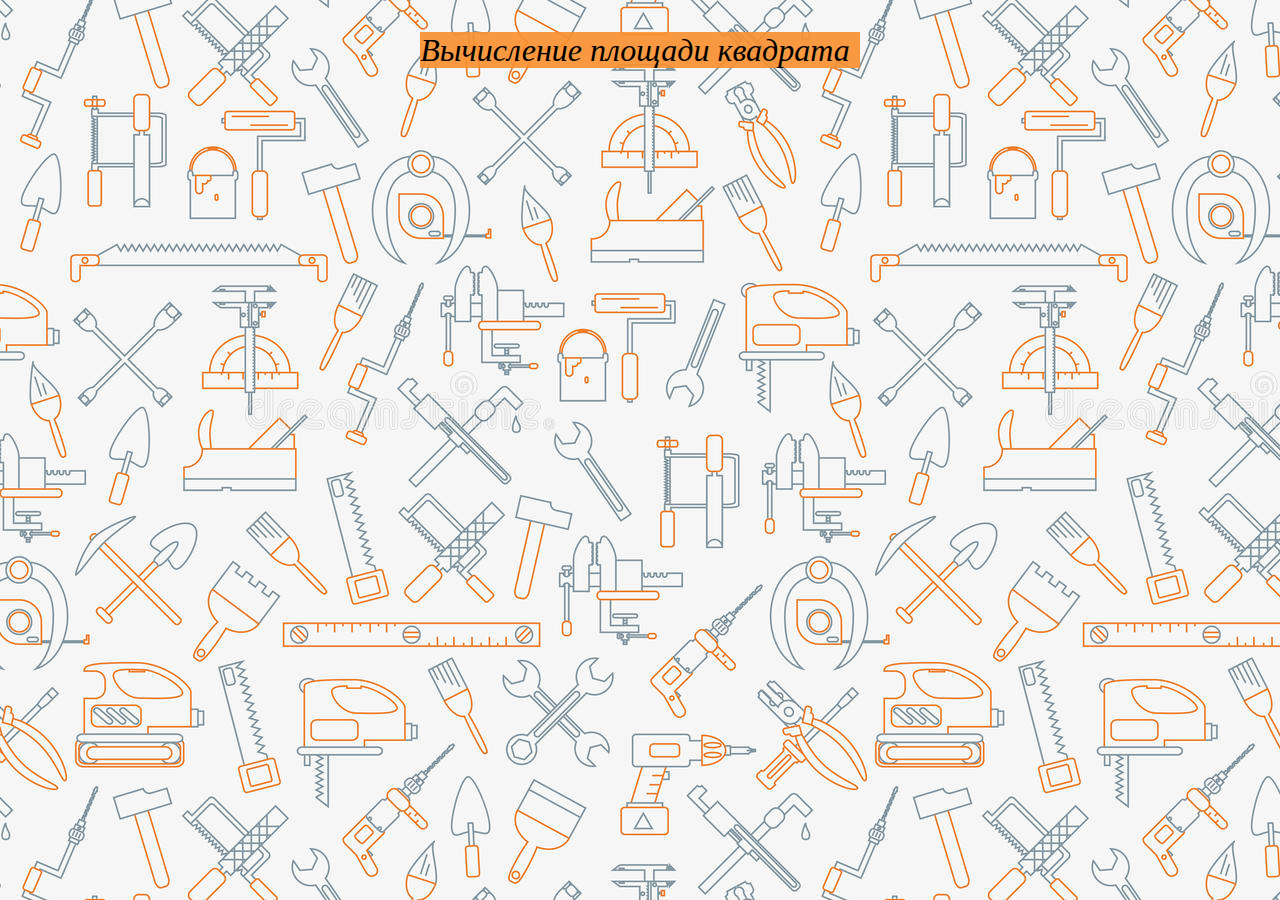
==== left-bottom.html @ f44362d3 "Create 4 frames" ====
<!DOCTYPE html>
<html lang="en">

<head>
    <meta charset="UTF-8">
    <meta name="viewport" content="width=device-width, initial-scale=1.0">
    <link rel="stylesheet" href="css/style.css" />
</head>

<body style="background: url(img/Фон.jpg)">
    <p class="title"><span>Вычисление площади квадрата</span></p>
</body>

</html>
---- css/style.css ----
.title span {
    /* display: inline; */
    background-color: rgba(248, 143, 45, 0.9);
    padding: 0 10px 0 0;
    color: black;
}

.title {
    text-align: center;
    font-style: italic;
    font-size: 32px;
}
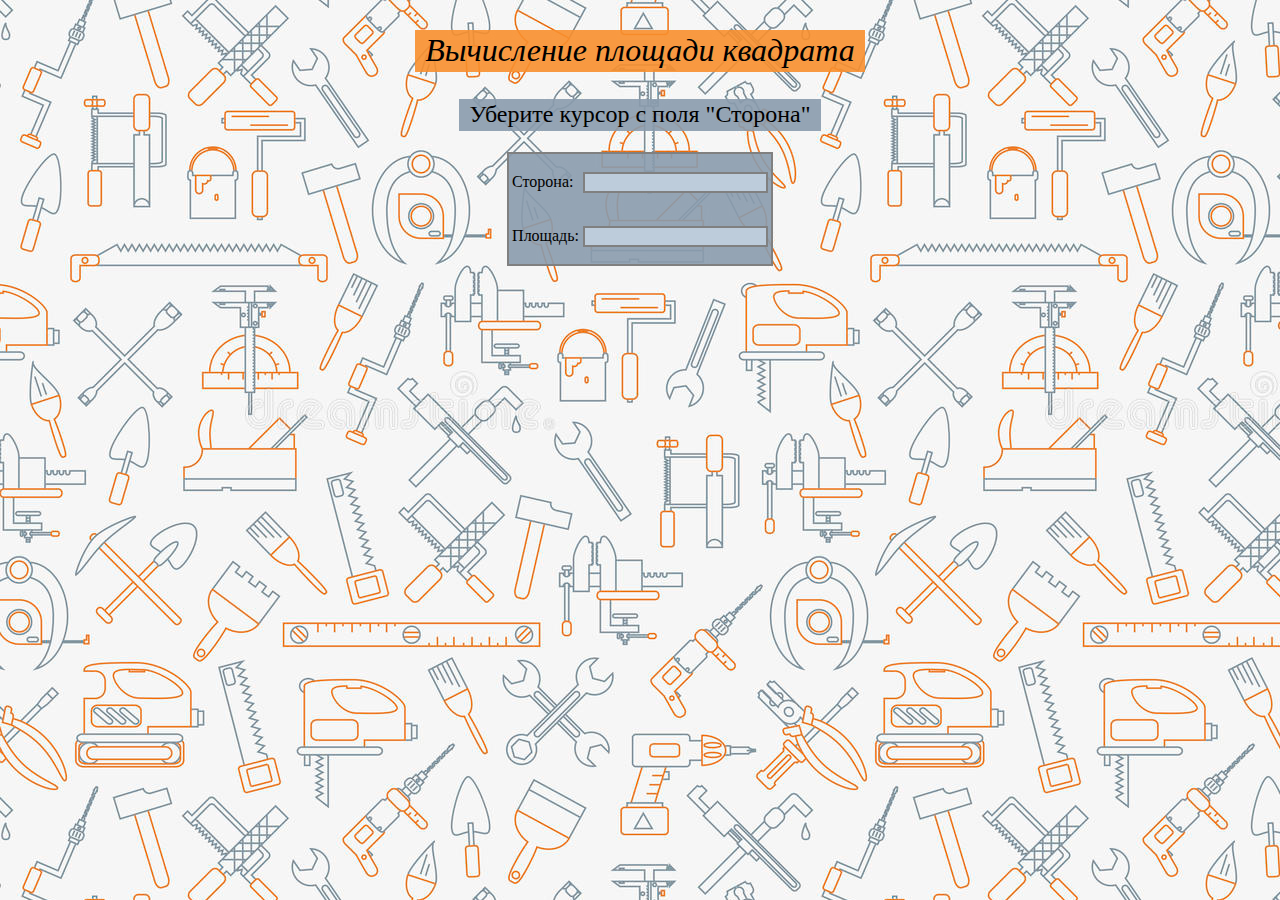
==== commit 34bdc381: "Add forms for calculating" ====
--- a/left-bottom.html
+++ b/left-bottom.html
@@ -9,6 +9,23 @@
 
 <body style="background: url(img/Фон.jpg)">
     <p class="title"><span>Вычисление площади квадрата</span></p>
+    <p class="word"><span>Уберите курсор с поля "Сторона"</span></p>
+    <form method=post>
+        <table>
+            <tr>
+                <td>
+                    <p>Сторона:</p>
+                </td>
+                <td><input name="Storona" type=textbox></td>
+            </tr>
+            <tr>
+                <td>
+                    <p>Площадь:</p>
+                </td>
+                <td><input name="Area" type=textbox></td>
+            </tr>
+        </table>
+    </form>
 </body>
 
 </html>--- a/css/style.css
+++ b/css/style.css
@@ -1,7 +1,7 @@
 .title span {
     /* display: inline; */
     background-color: rgba(248, 143, 45, 0.9);
-    padding: 0 10px 0 0;
+    padding: 2px 10px 4px 10px;
     color: black;
 }
 
@@ -9,4 +9,27 @@
     text-align: center;
     font-style: italic;
     font-size: 32px;
+}
+
+.word {
+    text-align: center;
+    font-size: 24px;
+}
+
+.word span {
+    background-color: rgba(138, 155, 173, 0.9);
+    padding: 2px 10px 4px 10px;
+}
+
+input[type="textbox"] {
+    border-color: grey;
+    background-color: rgb(189, 204, 219);
+    border-style: solid;
+}
+
+table {
+    display: flex-box;
+    margin: auto;
+    background-color: rgba(138, 155, 173, 0.9);
+    border: 2px solid grey;
 }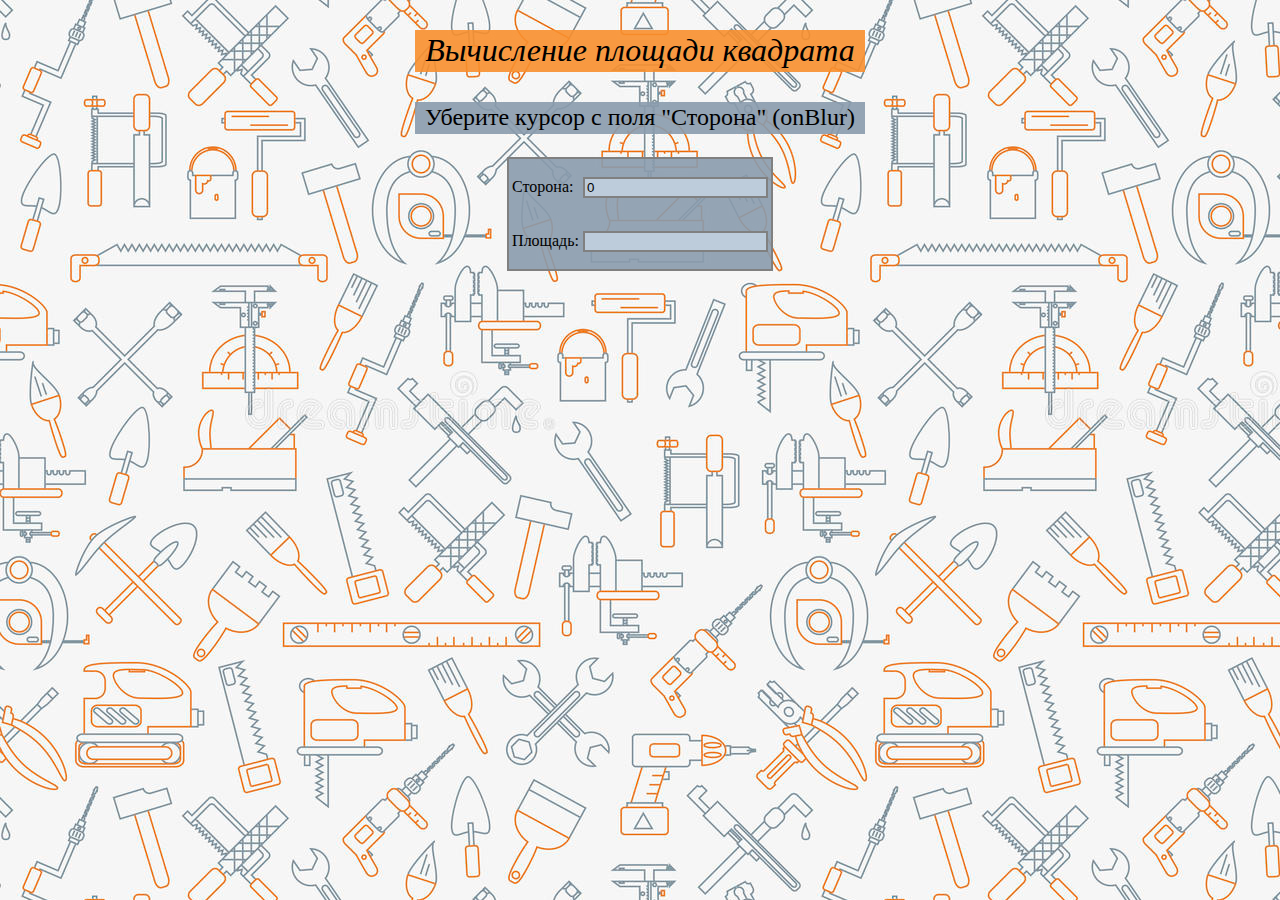
==== commit b56cabaa: "Task complete" ====
--- a/left-bottom.html
+++ b/left-bottom.html
@@ -5,24 +5,25 @@
     <meta charset="UTF-8">
     <meta name="viewport" content="width=device-width, initial-scale=1.0">
     <link rel="stylesheet" href="css/style.css" />
+    <script src="js/script.js"></script>
 </head>
 
 <body style="background: url(img/Фон.jpg)">
     <p class="title"><span>Вычисление площади квадрата</span></p>
-    <p class="word"><span>Уберите курсор с поля "Сторона"</span></p>
-    <form method=post>
+    <p class="word"><span>Уберите курсор с поля "Сторона" (onBlur)</span></p>
+    <form method=post name="form3" action="#">
         <table>
             <tr>
                 <td>
                     <p>Сторона:</p>
                 </td>
-                <td><input name="Storona" type=textbox></td>
+                <td><input id="Side" type=textbox value="0" onBlur="calcArea()"></td>
             </tr>
             <tr>
                 <td>
                     <p>Площадь:</p>
                 </td>
-                <td><input name="Area" type=textbox></td>
+                <td><input id="Area" type=textbox></td>
             </tr>
         </table>
     </form>
--- a/css/style.css
+++ b/css/style.css
@@ -12,6 +12,7 @@
 }
 
 .word {
+    line-height: 32px;
     text-align: center;
     font-size: 24px;
 }
@@ -27,6 +28,14 @@
     border-style: solid;
 }
 
+input[type="textbox"]:hover {
+    background-color: rgb(188, 199, 209);
+}
+
+input[type="textbox"]:focus {
+    background-color: rgb(236, 225, 174);
+}
+
 table {
     display: flex-box;
     margin: auto;
